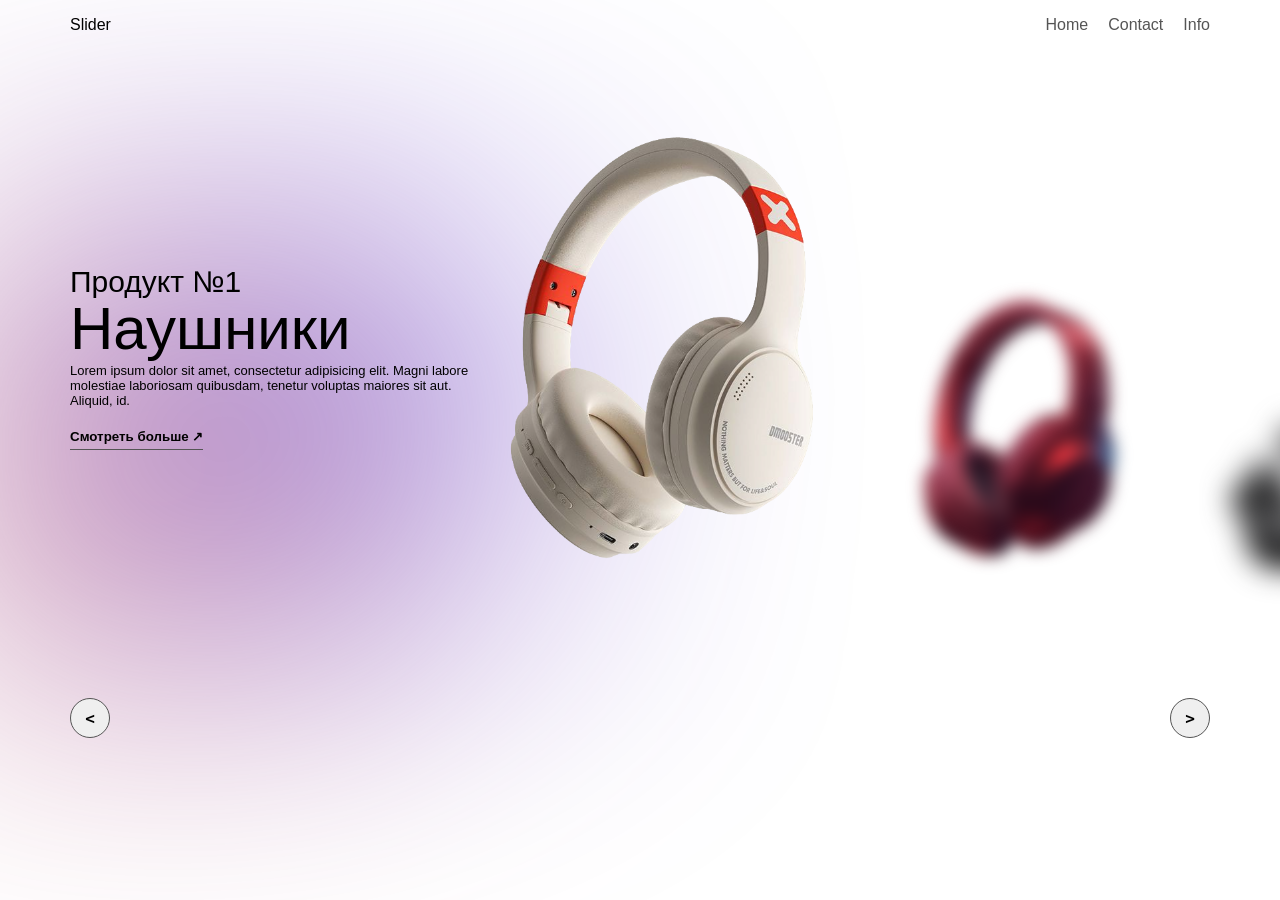
==== RotateScaleSlider/index.html @ 3ed132ee "дополнение последней версии" ====
<!DOCTYPE html>
<html lang="en">
<head>
    <meta charset="UTF-8">
    <meta name="viewport" content="width=device-width, initial-scale=1.0">
    <title>Scale slider</title>
    <style>
        *, *::after, *::before{
           box-sizing: border-box;
           margin: 0;
           padding: 0;
        }
        html, body{
            height: 100%;
            font-family: 'Segoe UI', Tahoma, Geneva, Verdana, sans-serif;
        }
        div[class$="__container"] {
            max-width: 1230px;
            padding: 0 15px;
            margin: 0 auto;
        }
        ul, ol{
            list-style: none;
        }
        :root{
            --item1-transform: translate(-100%, -5%) scale(1.5);
            --item1-filter: blur(30px);
            --item1-zIndex: 11;
            --item1-opacity: 0;

            --item2-transform: translate(0, 0);
            --item2-filter: blur(0);
            --item2-zIndex: 10;
            --item2-opacity: 1;

            --item3-transform: translate(50%, 10%) scale(0.8);
            --item3-filter: blur(10px);
            --item3-zIndex: 9;
            --item3-opacity: 1;

            --item4-transform: translate(90%, 20%) scale(0.5);
            --item4-filter: blur(30px);
            --item4-zIndex: 8;
            --item4-opacity: 1;

            --item5-transform: translate(120%, 30%) scale(0.3);
            --item5-filter: blur(40px);
            --item5-zIndex: 7;
            --item5-opacity: 0;
        }
        a {
            text-decoration: none;
            color: #555;
        }
        header {
            width: 1140px;
            max-width: 90%;
            margin: auto;
            height: 50px;
            display: flex;
            justify-content: space-between;
            align-items: center;
            position: relative;
            z-index: 100;
        }
        header nav {
            display: flex;
            gap: 20px;
        }
        .carousel {
            margin-top: -50px;
            height: 100vh;
            overflow: hidden;
            position: relative;

        }
        .carousel .list {
            position: absolute;
            top: 0;
            width: 1140px;
            max-width: 90%;
            left: 50%;
            transform: translateX(-50%);
            height: 80%;
        }
        .carousel .list .item {
            position: absolute;
            left: 0;
            top: 0;
            width: 70%;
            height: 100%;
            font-size: 15px;

        }
        .carousel .list .item img {
            width: 50%;
            position: absolute;
            right: 0;
            top: 50%;
            transform: translateY(-50%);
        }
        .carousel .list .item .detail {
            opacity: 0;
            pointer-events: none;
        }
        .carousel .list .item .intro {
            position: absolute;
            transform: translateY(-50%);
            top: 50%;
            width: 400px;
            opacity: 0;
            pointer-events: none;
        }
        .carousel .list .item:nth-child(2) .intro {
            opacity: 1;
            pointer-events: visible;
            transition: opacity 0.5s;
        }
        .carousel .list .item:nth-child(n + 6) {
            opacity: 0;
            pointer-events: none;
        }
        .carousel .list .item:nth-child(2) {
            transform: var(--item2-transform);
            filter: var(--item2-filter);
            z-index: var(--item2-zIndex);
            opacity: var(--item2-opacity); 
        }
        .carousel .list .item:nth-child(1) {
            transform: var(--item1-transform);
            filter: var(--item1-filter);
            z-index: var(--item1-zIndex);
            opacity: var(--item1-opacity);
            pointer-events: none;
        }
        .carousel .list .item:nth-child(3) {
            transform: var(--item3-transform);
            filter: var(--item3-filter);
            z-index: var(--item3-zIndex);
            opacity: var(--item3-opacity);
        }
        .carousel .list .item:nth-child(4) {
            transform: var(--item4-transform);
            filter: var(--item4-filter);
            z-index: var(--item4-zIndex);
            opacity: var(--item4-opacity);
        }
        .carousel .list .item:nth-child(5) {
            transform: var(--item5-transform);
            filter: var(--item5-filter);
            z-index: var(--item5-zIndex);
            opacity: var(--item5-opacity);
            pointer-events: none;
        }
        .arrows {
            position: absolute;
            bottom: 18%;
            width: 1140px;
            max-width: 90%;
            left: 50%;
            transform: translateX(-50%);
            display: flex;
            justify-content: space-between;
            align-items: center;
        }
        .arrows #next, .arrows #prev {
            width: 40px;
            height: 40px;
            border-radius: 50%;
            font-family: monospace;
            font-size: large;
            font-weight: bold;
            border: 1px solid #555;
            cursor: pointer;
        }
        .arrows #back {
            font-weight: 500;
            border: none;
            border-bottom: 1px solid #555;
            letter-spacing: 3px;
            background-color: transparent;
            opacity: 0;
            pointer-events: none;
        }
        .carousel .list .item .intro .title {
            font-size: 2em;
            line-height: 0.8em;
        }
        .carousel .list .item .intro .topic {
            font-size: 4em;
            font-weight: 500;
        }
        .carousel .list .item .intro .des {
            font-size: small;
        }
        .carousel .list .item .intro .seeMore {
            background-color: transparent;
            border: none;
            border-bottom: 1px solid #555;
            font-weight: bold;
            margin-top: 1.2em;
            padding: 5px 0;
        }
        .carousel .list .item:nth-child(2) .intro .title, 
        .carousel .list .item:nth-child(2) .intro .topic, 
        .carousel .list .item:nth-child(2) .intro .des, 
        .carousel .list .item:nth-child(2) .intro .seeMore {
            opacity: 0;
            animation: showContent 0.5s 0.5s ease-in-out 1 forwards;
        }
        @keyframes showContent {
            from{
                transform: translateY(50px);
                filter: blur(30px);
            }to{
                transform: translateY(0);
                opacity: 1;
                filter: blur(0);
            }
        }
        .carousel .list .item:nth-child(2) .intro .topic {
            animation-delay: 0.7s;
        }
        .carousel .list .item:nth-child(2) .intro .des {
            animation-delay: 0.9s;
        }
        .carousel .list .item:nth-child(2) .intro .seeMore {
            animation-delay: 1.1s;
            cursor: pointer;
        }
        .carousel.next .list .item:nth-child(1) {
            animation: positionItem2 0.5s ease-in-out 1 forwards;
        }
        @keyframes positionItem2 {
            from {
                transform: var(--item2-transform);
                filter: var(--item2-filter);
                z-index: var(--item2-zIndex);
                opacity: var(--item2-opacity);
            }
        }
        .carousel.next .list .item:nth-child(2) {
            animation: positionItem3 0.7s ease-in-out 1 forwards;
        }
        @keyframes positionItem3 {
            from {
                transform: var(--item3-transform);
                filter: var(--item3-filter);
                z-index: var(--item3-zIndex);
                opacity: var(--item3-opacity);
            }
        }
        .carousel.next .list .item:nth-child(3) {
            animation: positionItem4 0.9s ease-in-out 1 forwards;
        }
        @keyframes positionItem4 {
            from {
                transform: var(--item4-transform);
                filter: var(--item4-filter);
                z-index: var(--item4-zIndex);
                opacity: var(--item4-opacity);
            }
        }
        .carousel.next .list .item:nth-child(4) {
            animation: positionItem5 0.9s ease-in-out 1 forwards;
        }
        @keyframes positionItem5 {
            from {
                transform: var(--item5-transform);
                filter: var(--item5-filter);
                z-index: var(--item5-zIndex);
                opacity: var(--item5-opacity);
            }
        }
        .carousel.prev .list .item:nth-child(2) {
            animation: positionItem1 0.5s ease-in-out 1 forwards;
        }
        @keyframes positionItem1 {
            from {
                transform: var(--item1-transform);
                filter: var(--item1-filter);
                z-index: var(--item1-zIndex);
                opacity: var(--item1-opacity);
            }
        }
        .carousel.prev .list .item:nth-child(3) {
            animation: positionItem2 0.7s ease-in-out 1 forwards;
        }
        .carousel.prev .list .item:nth-child(4) {
            animation: positionItem3 0.9s ease-in-out 1 forwards;
        }
        .carousel.prev .list .item:nth-child(5) {
            animation: positionItem4 1.1s ease-in-out 1 forwards;
        }
        .carousel .list .item {
            transition: left 0.5s, opacity 0.5s, width 0.5s;
        }
        .carousel.showDetail .list .item:nth-child(3),
        .carousel.showDetail .list .item:nth-child(4) {
            left: 100%;
            opacity: 0;
            pointer-events: none;
        }
        .carousel.showDetail .list .item:nth-child(2) {
            width: 100%;
        }
        .carousel.showDetail .list .item:nth-child(2) .intro {
            opacity: 0;
            pointer-events: none;
        }
        .carousel .list .item:nth-child(2) img {
            transition: right 0.5s;
        }
        .carousel.showDetail .list .item:nth-child(2) img {
            right: 50%;
        }
        .carousel.showDetail .list .item:nth-child(2) .detail {
            opacity: 1;
            pointer-events: visible;
            width: 50%;
            position: absolute;
            right: 0;
            top: 50%;
            text-align: right;
            transform: translateY(-50%);
        }
        .carousel.showDetail .list .item .detail .title {
            font-size: 4em;
        }
        .carousel.showDetail .list .item .detail .specifications {
            display: flex;
            gap: 10px;
            width: 100%;
            border-top: 1px solid #5555;
            margin: 15px 0;
            padding: 10px 0 0 0;
        }
        .carousel.showDetail .list .item .detail .specifications div {
            width: 100px;
            text-align: center;
            flex-shrink: 0;
        }
        .carousel.showDetail .list .item .detail .specifications div p:nth-child(1) {
            font-weight: bold;

        }
        .carousel.showDetail .list .item .detail .checkout button {
            background-color: transparent;
            cursor: pointer;
            border: 1px solid #555;
            margin-left: 10px;
            font-weight: 500;
            padding: 8px 15px;
        }
        .carousel.showDetail .list .item .detail .checkout button:nth-child(2) {
            background-color: #693eff;
            color: #eee;
        }
        .carousel.showDetail .list .item:nth-child(2) .detail .title,
        .carousel.showDetail .list .item:nth-child(2) .detail .des,
        .carousel.showDetail .list .item:nth-child(2) .detail .specifications,
        .carousel.showDetail .list .item:nth-child(2) .detail .checkout {
            opacity: 0;
            animation: showContent 0.5s 1s ease-in-out 1 forwards;
        }
        .carousel.showDetail .list .item:nth-child(2) .detail .des {
            animation-delay: 1.2s;
        }
        .carousel.showDetail .list .item:nth-child(2) .detail .specifications {
            animation-delay: 1.4s;
        }
        .carousel.showDetail .list .item:nth-child(2) .detail .checkout {
            animation-delay: 1.4s;
        }
        .carousel.showDetail #next,
        .carousel.showDetail #back {
            opacity: 0;
            pointer-events: none;
        }
        .carousel.showDetail #back {
            opacity: 1;
            pointer-events: visible;
            cursor: pointer;
        }
        .carousel::before {
            width: 500px;
            height: 300px;
            content: '';
            background-image: linear-gradient(45deg, #dc422a, blue);
            position: absolute;
            z-index: -1;
            border-radius: 20% 30% 80% 10%;
            filter: blur(150px);
            top: 50%;
            left: 50px;
            transform: translate(-10%, -50%);
            transition: 1s;
        }
        .carousel.showDetail::before {
            transform: translate(170%, -107%) rotate(70deg);
        }
        .carousel.showDetail .arrows #prev, 
        .carousel.showDetail .arrows #next {
            display: none;
        }
    </style>
</head>
<body>
    <header>
        <div class="logo">Slider</div>
        <nav>
            <a href="#">Home</a>
            <a href="#">Contact</a>
            <a href="#">Info</a>
        </nav>
    </header>

    <div class="carousel">
        <div class="list">

            <div class="item">
                <img src="./img/i1.png" alt="">
                <div class="intro">
                    <div class="title">Продукт №6</div>
                    <div class="topic">Наушнки</div>
                    <div class="des">Lorem ipsum dolor sit amet, consectetur adipisicing elit. Magni labore molestiae laboriosam quibusdam, tenetur voluptas maiores sit aut. Aliquid, id.</div>
                    <button class="seeMore">Смотреть больше &#8599</button>
                </div>
                <div class="detail">
                    <div class="title">Наушнки Bo</div>
                    <div class="des">Lorem ipsum dolor, sit amet consectetur adipisicing elit. Alias repellat velit vero ad animi voluptatibus sit quisquam nobis, hic libero.</div>
                    <div class="specifications">
                        <div>
                            <p>Used time</p>
                            <p>6 hours</p>
                        </div>
                        <div>
                            <p>Charging port</p>
                            <p>Type-C</p>
                        </div>
                        <div>
                            <p>Compatible</p>
                            <p>Android</p>
                        </div>
                        <div>
                            <p>Bluetooth</p>
                            <p>5.3</p>
                        </div>
                        <div>
                            <p>Controlled</p>
                            <p>touch</p>
                        </div>
                    </div>
                    <div class="checkout">
                        <button>add to cart</button>
                        <button>checkout</button>
                    </div>
                </div>
            </div>
            <div class="item">
                <img src="./img/i2.png" alt="">
                <div class="intro">
                    <div class="title">Продукт №1</div>
                    <div class="topic">Наушники</div>
                    <div class="des">Lorem ipsum dolor sit amet, consectetur adipisicing elit. Magni labore molestiae laboriosam quibusdam, tenetur voluptas maiores sit aut. Aliquid, id.</div>
                    <button class="seeMore">Смотреть больше &#8599</button>
                </div>
                <div class="detail">
                    <div class="title">Наушники DMOOSTER</div>
                    <div class="des">Lorem ipsum dolor, sit amet consectetur adipisicing elit. Alias repellat velit vero ad animi voluptatibus sit quisquam nobis, hic libero.</div>
                    <div class="specifications">
                        <div>
                            <p>Used time</p>
                            <p>6 hours</p>
                        </div>
                        <div>
                            <p>Charging port</p>
                            <p>Type-C</p>
                        </div>
                        <div>
                            <p>Compatible</p>
                            <p>Android</p>
                        </div>
                        <div>
                            <p>Bluetooth</p>
                            <p>5.3</p>
                        </div>
                        <div>
                            <p>Controlled</p>
                            <p>touch</p>
                        </div>
                    </div>
                    <div class="checkout">
                        <button>add to cart</button>
                        <button>checkout</button>
                    </div>
                </div>
            </div>
            <div class="item">
                <img src="./img/i3.png" alt="">
                <div class="intro">
                    <div class="title">Продукт №2</div>
                    <div class="topic">Наушники</div>
                    <div class="des">Lorem ipsum dolor sit amet, consectetur adipisicing elit. Magni labore molestiae laboriosam quibusdam, tenetur voluptas maiores sit aut. Aliquid, id.</div>
                    <button class="seeMore">Смотреть больше &#8599</button>
                </div>
                <div class="detail">
                    <div class="title">Наушники SONY красные</div>
                    <div class="des">Lorem ipsum dolor, sit amet consectetur adipisicing elit. Alias repellat velit vero ad animi voluptatibus sit quisquam nobis, hic libero.</div>
                    <div class="specifications">
                        <div>
                            <p>Used time</p>
                            <p>6 hours</p>
                        </div>
                        <div>
                            <p>Charging port</p>
                            <p>Type-C</p>
                        </div>
                        <div>
                            <p>Compatible</p>
                            <p>Android</p>
                        </div>
                        <div>
                            <p>Bluetooth</p>
                            <p>5.3</p>
                        </div>
                        <div>
                            <p>Controlled</p>
                            <p>touch</p>
                        </div>
                    </div>
                    <div class="checkout">
                        <button>add to cart</button>
                        <button>checkout</button>
                    </div>
                </div>
            </div>
            <div class="item">
                <img src="./img/i4.png" alt="">
                <div class="intro">
                    <div class="title">Продукт №3</div>
                    <div class="topic">Вкладыши</div>
                    <div class="des">Lorem ipsum dolor sit amet, consectetur adipisicing elit. Magni labore molestiae laboriosam quibusdam, tenetur voluptas maiores sit aut. Aliquid, id.</div>
                    <button class="seeMore">Смотреть больше &#8599</button>
                </div>
                <div class="detail">
                    <div class="title">Вкладыши SAMSUNG</div>
                    <div class="des">Lorem ipsum dolor, sit amet consectetur adipisicing elit. Alias repellat velit vero ad animi voluptatibus sit quisquam nobis, hic libero.</div>
                    <div class="specifications">
                        <div>
                            <p>Used time</p>
                            <p>6 hours</p>
                        </div>
                        <div>
                            <p>Charging port</p>
                            <p>Type-C</p>
                        </div>
                        <div>
                            <p>Compatible</p>
                            <p>Android</p>
                        </div>
                        <div>
                            <p>Bluetooth</p>
                            <p>5.3</p>
                        </div>
                        <div>
                            <p>Controlled</p>
                            <p>touch</p>
                        </div>
                    </div>
                    <div class="checkout">
                        <button>add to cart</button>
                        <button>checkout</button>
                    </div>
                </div>
            </div>
            <div class="item">
                <img src="./img/i5.png" alt="">
                <div class="intro">
                    <div class="title">Продукт №4</div>
                    <div class="topic">Смартфон</div>
                    <div class="des">Lorem ipsum dolor sit amet, consectetur adipisicing elit. Magni labore molestiae laboriosam quibusdam, tenetur voluptas maiores sit aut. Aliquid, id.</div>
                    <button class="seeMore">Смотреть больше &#8599</button>
                </div>
                <div class="detail">
                    <div class="title">Смартфон PIXEL</div>
                    <div class="des">Lorem ipsum dolor, sit amet consectetur adipisicing elit. Alias repellat velit vero ad animi voluptatibus sit quisquam nobis, hic libero.</div>
                    <div class="specifications">
                        <div>
                            <p>Used time</p>
                            <p>6 hours</p>
                        </div>
                        <div>
                            <p>Charging port</p>
                            <p>Type-C</p>
                        </div>
                        <div>
                            <p>Compatible</p>
                            <p>Android</p>
                        </div>
                        <div>
                            <p>Bluetooth</p>
                            <p>5.3</p>
                        </div>
                        <div>
                            <p>Controlled</p>
                            <p>touch</p>
                        </div>
                    </div>
                    <div class="checkout">
                        <button>add to cart</button>
                        <button>checkout</button>
                    </div>
                </div>
            </div>
             <div class="item">
                <img src="./img/i6.png" alt="">
                <div class="intro">
                    <div class="title">Продукт №5</div>
                    <div class="topic">Кофеварка</div>
                    <div class="des">Lorem ipsum dolor sit amet, consectetur adipisicing elit. Magni labore molestiae laboriosam quibusdam, tenetur voluptas maiores sit aut. Aliquid, id.</div>
                    <button class="seeMore">Смотреть больше &#8599</button>
                </div>
                <div class="detail">
                    <div class="title">Кофеварка</div>
                    <div class="des">Lorem ipsum dolor, sit amet consectetur adipisicing elit. Alias repellat velit vero ad animi voluptatibus sit quisquam nobis, hic libero.</div>
                    <div class="specifications">
                        <div>
                            <p>Used time</p>
                            <p>6 hours</p>
                        </div>
                        <div>
                            <p>Charging port</p>
                            <p>Type-C</p>
                        </div>
                        <div>
                            <p>Compatible</p>
                            <p>Android</p>
                        </div>
                        <div>
                            <p>Bluetooth</p>
                            <p>5.3</p>
                        </div>
                        <div>
                            <p>Controlled</p>
                            <p>touch</p>
                        </div>
                    </div>
                    <div class="checkout">
                        <button>add to cart</button>
                        <button>checkout</button>
                    </div>
                </div>
            </div>
        </div>
        <div class="arrows">
            <button id="prev"><</button>
            <button id="back">Go back &#8599</button>
            <button id="next">></button>
        </div>
    </div>

    <script>
        let nextButton = document.getElementById('next');
        let prevButton = document.getElementById('prev');
        let backButton = document.getElementById('back');
        let seeMoreButtons = document.querySelectorAll('.seeMore');
        let carousel = document.querySelector('.carousel');
        let listHTML = document.querySelector('.carousel .list');

        nextButton.onclick = function() {
            showSlider('next');
        }
        prevButton.onclick = function() {
            showSlider('prev');
        }

        let unAcceptClick;
        const showSlider = (type) => {
            nextButton.style.pointerEvents = 'none';
            prevButton.style.pointerEvents = 'none';
            carousel.classList.remove('prev', 'next')
            let items = document.querySelectorAll('.carousel .list .item');
            if(type === 'next') {
                listHTML.appendChild(items[0]);
                carousel.classList.add('next');
            } else {
                let positionLast = items.length - 1;
                listHTML.prepend(items[positionLast]);
                carousel.classList.add('prev')
            }


            clearTimeout(unAcceptClick);
            unAcceptClick = setTimeout(() => {
                nextButton.style.pointerEvents = 'visible';
                prevButton.style.pointerEvents = 'visible';
            }, 2000)
        }

        seeMoreButtons.forEach(button => {
            button.onclick = function() {
                carousel.classList.add('showDetail');
            }
        })
        backButton.onclick = function() {
            carousel.classList.remove('showDetail');
        }
    </script>
</body>
</html>
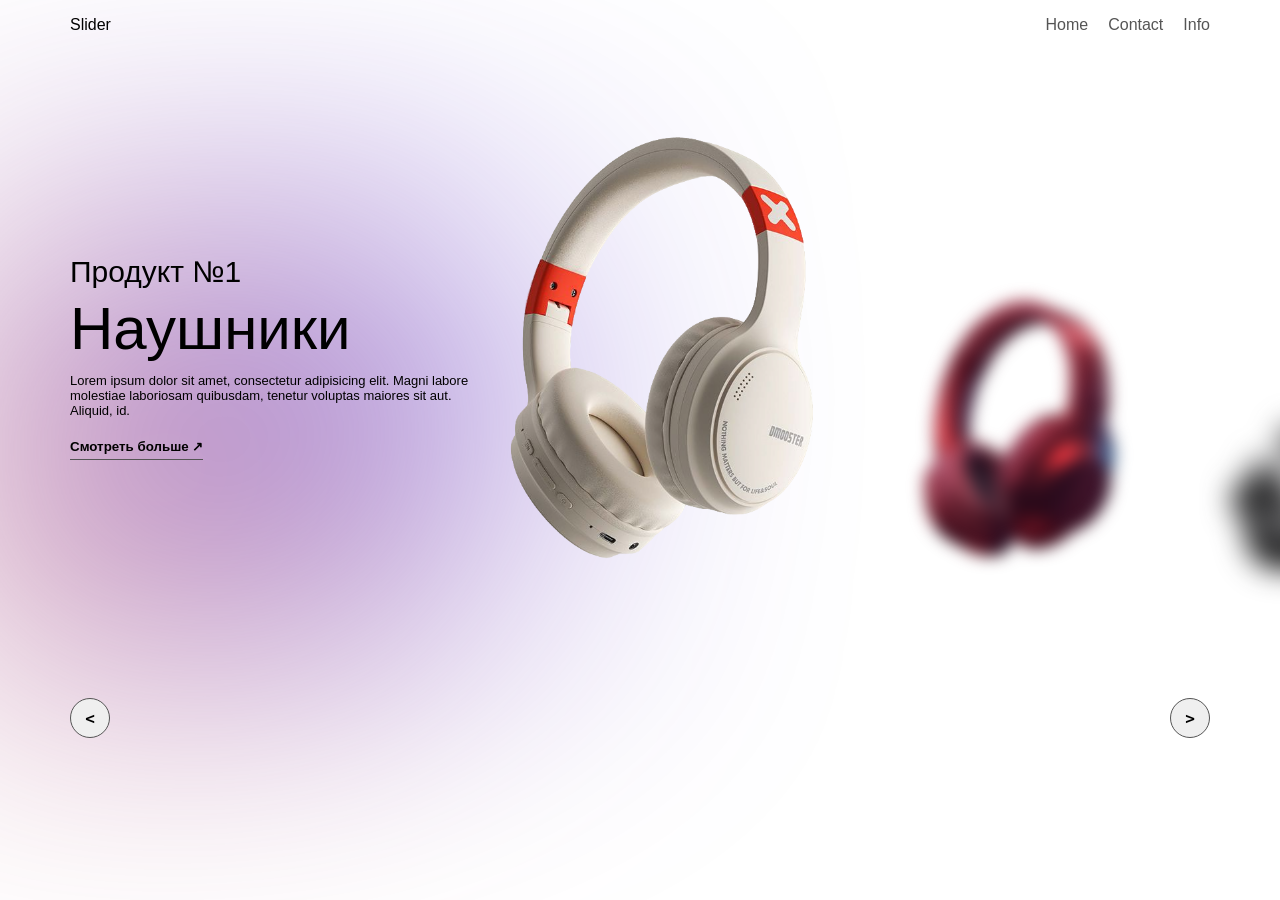
==== commit 4949b3af: "skip" ====
--- a/RotateScaleSlider/index.html
+++ b/RotateScaleSlider/index.html
@@ -189,6 +189,7 @@
         .carousel .list .item .intro .topic {
             font-size: 4em;
             font-weight: 500;
+            margin: 10px 0;
         }
         .carousel .list .item .intro .des {
             font-size: small;
